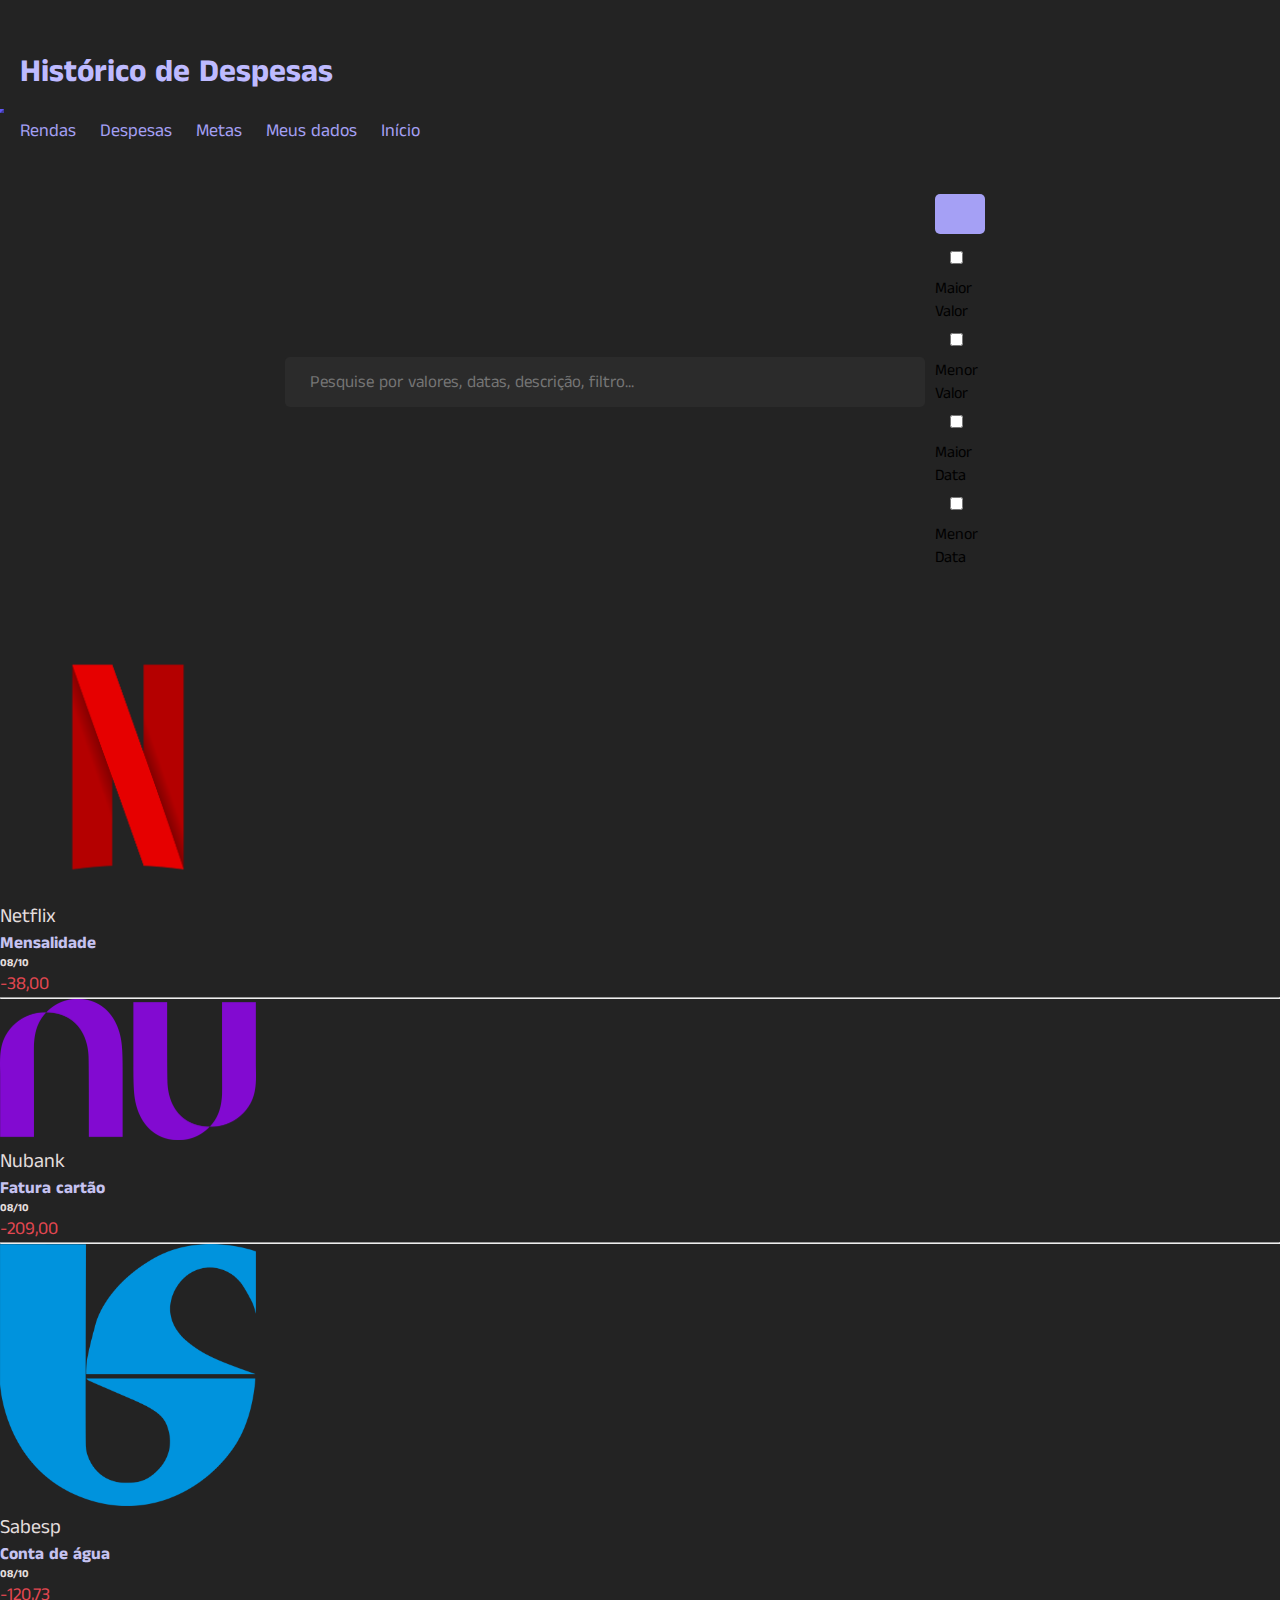
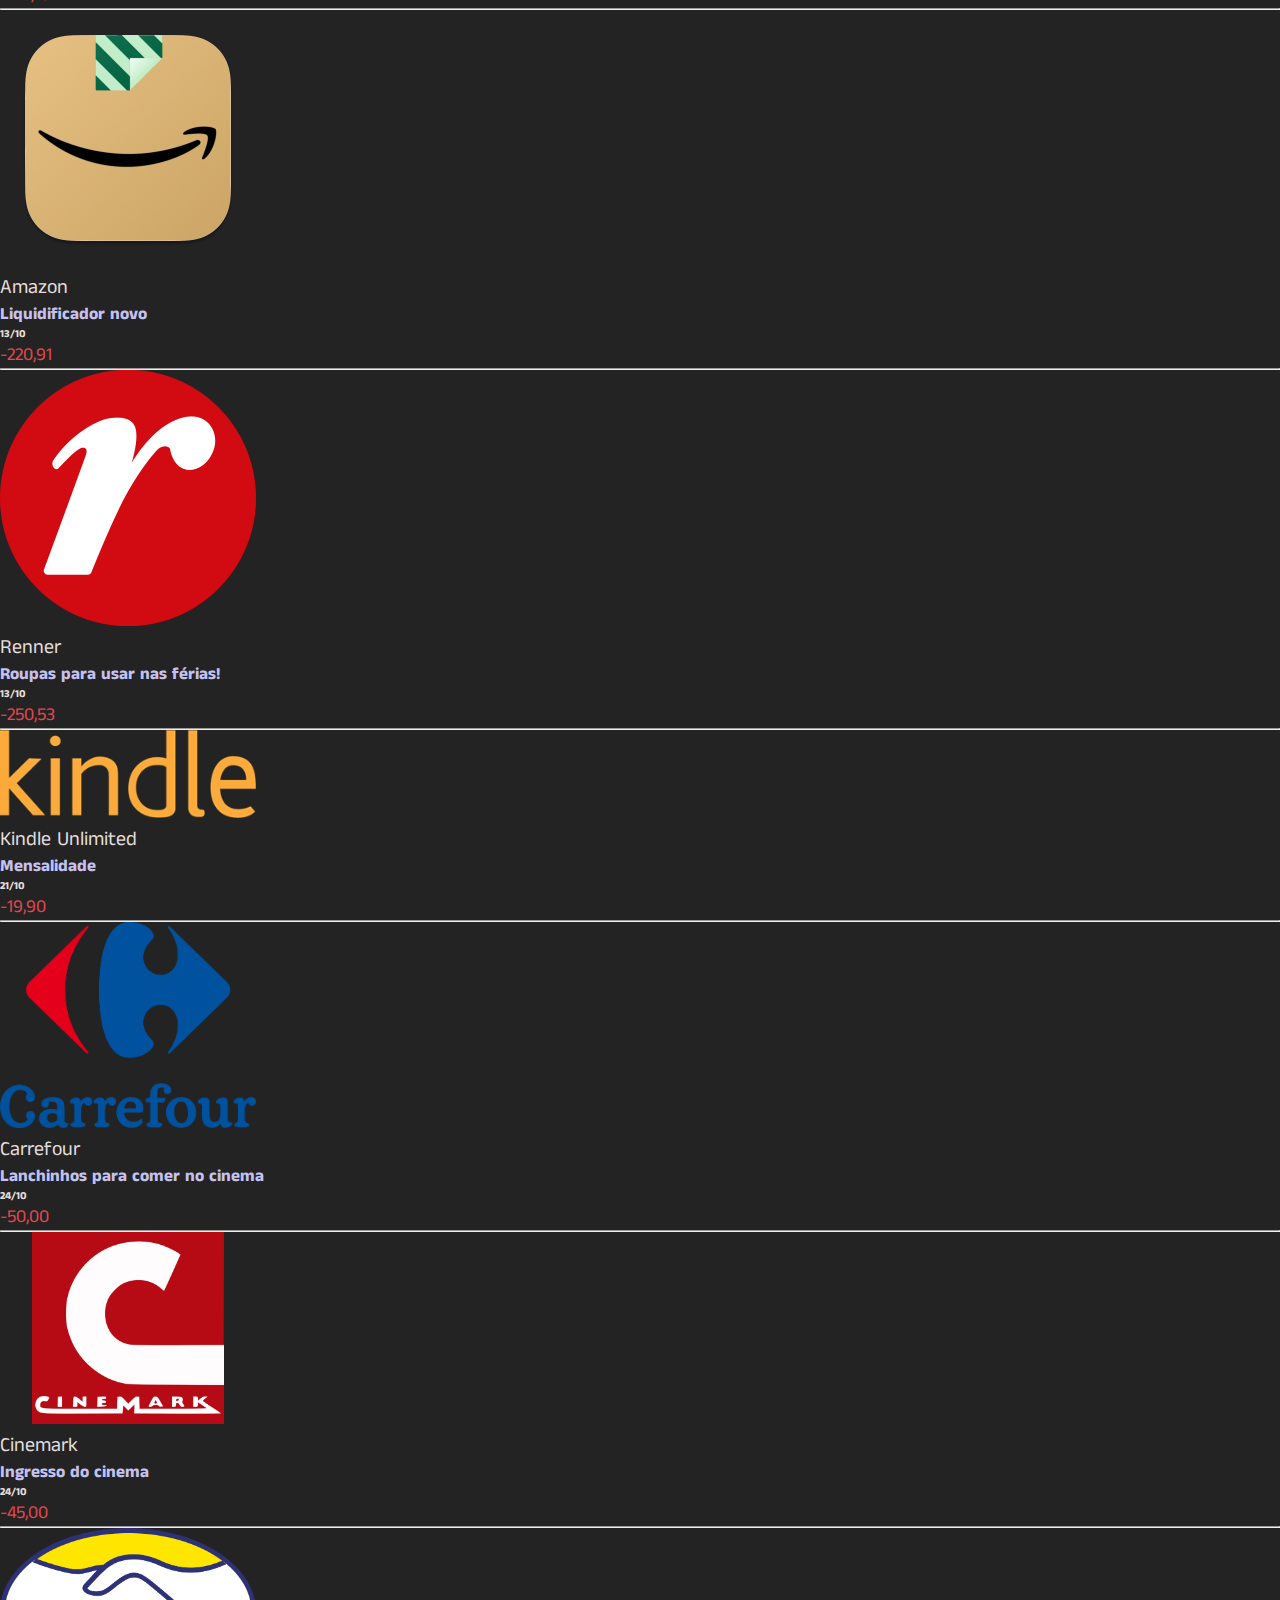
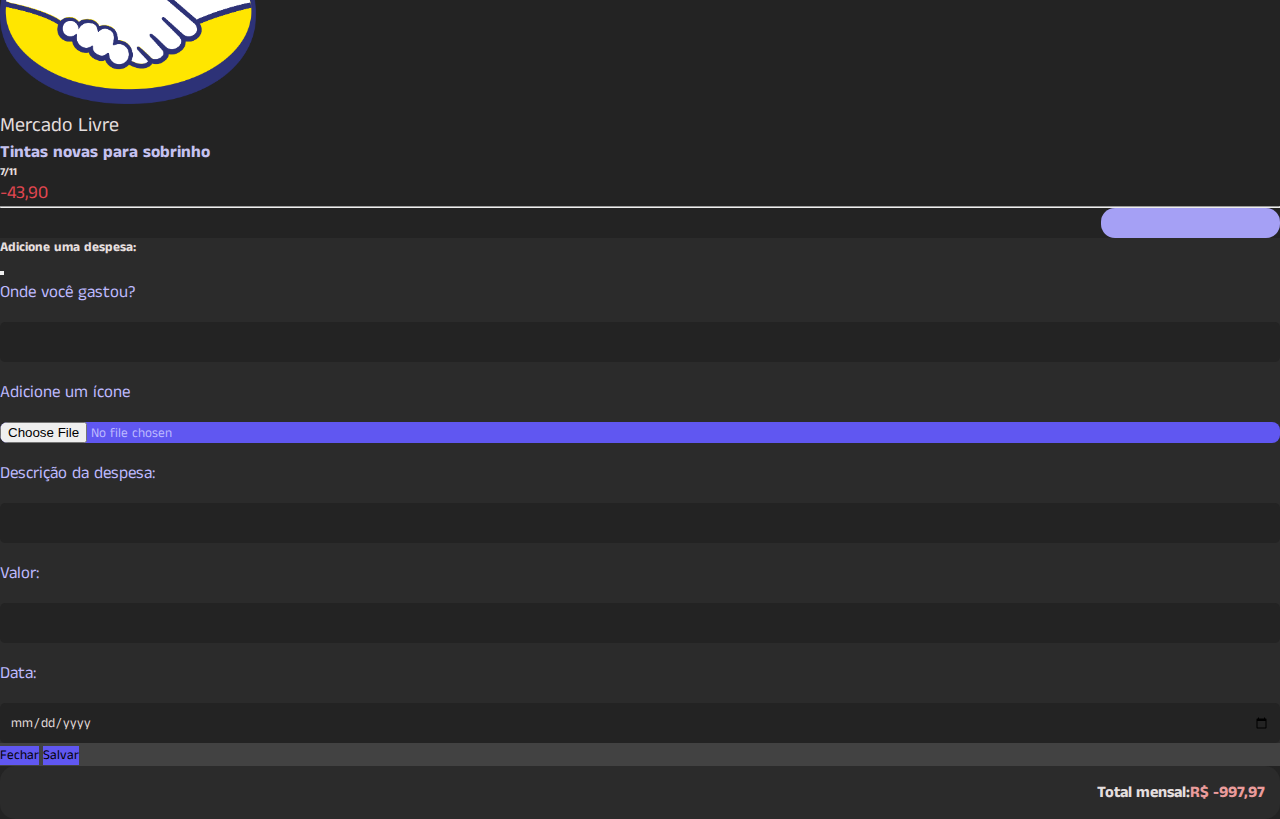
==== tela_Despesas.html @ 26ee9e15 "[ADD] Tela histórico de Despesas" ====
<!DOCTYPE html>
<html lang="pt-br">
<head>
    <meta charset="UTF-8">
    <meta name="viewport" content="width=device-width, initial-scale=1.0">    
    <link rel="stylesheet" href="./css/tela_Despesas.css"> 
    <link rel="stylesheet" href="./css/index.css"/>   
    <link href="https://cdn.jsdelivr.net/npm/bootstrap@5.3.0/dist/css/bootstrap.min.css" rel="stylesheet" integrity="sha384-9ndCyUaIbzAi2FUVXJi0CjmCapSmO7SnpJef0486qhLnuZ2cdeRhO02iuK6FUUVM" crossorigin="anonymous">
    <link rel="preconnect" href="https://fonts.googleapis.com">
    <link rel="preconnect" href="https://fonts.gstatic.com" crossorigin>
    <link href="https://fonts.googleapis.com/css2?family=Anek+Tamil:wght@100;200;300;400&family=Lato:wght@400;700&family=Poppins:wght@100;200;300;400;500;600&family=Roboto:wght@100;300&display=swap" rel="stylesheet">
    <link rel="stylesheet" href="https://cdnjs.cloudflare.com/ajax/libs/font-awesome/6.4.2/css/all.min.css" integrity="sha512-z3gLpd7yknf1YoNbCzqRKc4qyor8gaKU1qmn+CShxbuBusANI9QpRohGBreCFkKxLhei6S9CQXFEbbKuqLg0DA==" crossorigin="anonymous" referrerpolicy="no-referrer" />
    <link rel="stylesheet" href="https://cdn.jsdelivr.net/npm/bootstrap-icons@1.11.1/font/bootstrap-icons.css">


    <title>Histórico de despesas</title>
</head>
<body>
    
    <header>

        <nav class="navbar navbar-expand-md menu">
            <div class="container nav">
                <h1>Histórico de Despesas</h1>
                <button class="navbar-toggler" type="button" data-bs-toggle="collapse" data-bs-target="#menuNavbar">
                    <span class="navbar-toggler-icon"></span>
                </button>
                <div class="collapse navbar-collapse justify-content-center" id="menuNavbar" toggle="collapse" data-target=".navbar-collapse">
                    <div class="navbar-nav ms-auto itens mr3">
                        <a class="linksNav nav-link active" aria-current="page" href="#sobre">Rendas</a>
                        <a class="linksNav nav-link active" aria-current="page" href="#sobre">Despesas</a>
                        <a class="linksNav nav-link active" aria-current="page" href="#sobre">Metas</a>
                        <a class="linksNav nav-link active" aria-current="page" href="#sobre">Meus dados</a>
                        <a class="linksNav nav-link" aria-current="page" href="#contato">Início</a>
                </div>
            </div>
        </nav>

    </header>

    <section>
        <form class="formDespesas" action="#">
            <input class="form-despesas" type="search" name="pesquisarDespesas" id="#filtropesquisa" placeholder="Pesquise por valores, datas, descrição, filtro...">

            <div class="modalDespesa dropdown">
                <button class="botaoFiltro btn-primary dropdown-toggle" type="button" data-bs-toggle="dropdown">
                    <span class="caret"></span><i class="fa-solid fa-filter" style="color: #232323;"></i>
                </button>
                <ul class="dropdown-menu">
                  <input type="checkbox" id="filtroUm" name="(grupo pertencente) filtro" value="(valor da checkbox) maiorValor"> <label for="filtroUm"> Maior Valor</label><br>
                  <input type="checkbox" id="filtroDois" name="filtro" value="menorValor"> <label for="filtroDois"> Menor Valor</label><br>
                  <input type="checkbox" id="filtroTres" name="filtro" value="menorData"> <label for="filtroTres"> Maior Data</label><br>
                  <input type="checkbox" id="filtroQuatro" name="filtro" value="maiorData"> <label for="filtroQuatro"> Menor Data</label><br>
                </ul>
            </div>
        </form>
    </section>
    
    <main id="despesas">
        <div class="container">
            <div class="row justify-content-center align-items-center mb-5">
                <div class="col-4 colunas">
                    <img class="imagemExemplo" src="./img/Netflix-Logo.png" alt="">
                </div>
                <div class="col-5">    
                    <p class="netflix nomeDespesa">Netflix</p>
                    <h6 class="netflix descricao">Mensalidade</h6>
                    <h6>08/10</h6>
                </div>
                <div class="col-1 colunas">
                    <p class="netflix precoDespesa">-38,00</p>
                </div>
                <hr class="linha">
            </div>

            <div class="row justify-content-center align-items-center mb-5">
                <div class="col-4 colunas">
                    <img class="imagemExemplo" src="./img/nubank-logo.png" alt="">
                </div>
                <div class="col-5">    
                    <p class="netflix nomeDespesa">Nubank</p>
                    <h6 class="netflix descricao">Fatura cartão</h6>
                    <h6>08/10</h6>
                </div>
                <div class="col-1 colunas">
                    <p class="netflix precoDespesa">-209,00</p>
                </div>
                <hr class="linha">
            </div>

            <div class="row justify-content-center align-items-center mb-5">
                <div class="col-4 colunas">
                    <img class="imagemExemplo" src="./img/sabesp-logo.png" alt="">
                </div>
                <div class="col-5">    
                    <p class="netflix nomeDespesa">Sabesp</p>
                    <h6 class="netflix descricao">Conta de água</h6>
                    <h6>08/10</h6>
                </div>
                <div class="col-1 colunas">
                    <p class="netflix precoDespesa">-120,73</p>
                </div>
                <hr class="linha">
            </div>

            <div class="row justify-content-center align-items-center mb-5">
                <div class="col-4 colunas">
                    <img class="imagemExemplo" src="./img/amazon-icon.png" alt="">
                </div>
                <div class="col-5">    
                    <p class="netflix nomeDespesa">Amazon</p>
                    <h6 class="netflix descricao">Liquidificador novo</h6>
                    <h6>13/10</h6>
                </div>
                <div class="col-1 colunas">
                    <p class="netflix precoDespesa">-220,91</p>
                </div>
                <hr class="linha">
            </div>
            
            <div class="row justify-content-center align-items-center mb-5">
                <div class="col-4 colunas">
                    <img class="imagemExemplo" src="./img/renner-logo.png" alt="">
                </div>
                <div class="col-5">    
                    <p class="netflix nomeDespesa">Renner</p>
                    <h6 class="netflix descricao">Roupas para usar nas férias!</h6>
                    <h6>13/10</h6>
                </div>
                <div class="col-1 colunas">
                    <p class="netflix precoDespesa">-250,53</p>
                </div>
                <hr class="linha">
            </div>

           <div class="row justify-content-center align-items-center mb-5">
                <div class="col-4 colunas">
                    <img class="imagemExemplo" src="./img/amazon-kindle-.png" alt="">
                </div>
                <div class="col-5">    
                    <p class="netflix nomeDespesa">Kindle Unlimited</p>
                    <h6 class="netflix descricao">Mensalidade</h6>
                    <h6>21/10</h6>
                </div>
                <div class="col-1 colunas">
                    <p class="netflix precoDespesa">-19,90</p>
                </div>
                <hr class="linha">
            </div>

            <div class="row justify-content-center align-items-center mb-5">
                <div class="col-4 colunas">
                    <img class="imagemExemplo" src="./img/carrefour-logo.png" alt="">
                </div>
                <div class="col-5">    
                    <p class="netflix nomeDespesa">Carrefour</p>
                    <h6 class="netflix descricao">Lanchinhos para comer no cinema</h6>
                    <h6>24/10</h6>
                </div>
                <div class="col-1 colunas">
                    <p class="netflix precoDespesa">-50,00</p>
                </div>
                <hr class="linha">
            </div>

            <div class="row justify-content-center align-items-center mb-5">
                <div class="col-4 colunas">
                    <img class="imagemExemplo" src="./img/cinemark-1-logo.png" alt="">
                </div>
                <div class="col-5">    
                    <p class="netflix nomeDespesa">Cinemark</p>
                    <h6 class="netflix descricao">Ingresso do cinema</h6>
                    <h6>24/10</h6>
                </div>
                <div class="col-1 colunas">
                    <p class="netflix precoDespesa">-45,00</p>
                </div>
                <hr class="linha">
            </div>

 

            <div class="row justify-content-center align-items-center mb-5">
                <div class="col-4 colunas">
                    <img class="imagemExemplo" src="./img/mercado-livre-logo.png" alt="">
                </div>
                <div class="col-5">    
                    <p class="netflix nomeDespesa">Mercado Livre</p>
                    <h6 class="netflix descricao">Tintas novas para sobrinho</h6>
                    <h6>7/11</h6>
                </div>
                <div class="col-1 colunas">
                    <p class="netflix precoDespesa">-43,90</p>
                </div>
                <hr class="linha">
            </div>
 
            <div class="adicionarBotao">
                <button type="button" class="btn btn-primary" data-bs-toggle="modal" data-bs-target="#adicionarDespesa" ><i class="fa-solid fa-plus" style="color: #232323;"></i></button>
            </div>
            
            <div class="modal fade" id="adicionarDespesa" tabindex="-1" aria-labelledby="exampleModalLabel" aria-hidden="true">
                <div class="modal-dialog modal-dialog modal-dialog-centered">
                <div class="modal-content">
                    <div class="modal-header">
                        <h5 class="modal-title" id="ModalLabel">Adicione uma despesa:</h5>
                        <button type="button" class="btn-close" data-bs-dismiss="modal" aria-label="Close"></button>
                    </div>
                    <div class="modal-body">
                        <form class="formDespesa" action="#">
                            <label for="despesaNome">Onde você gastou?</label>
                            <input class="inputGroup" type="text" id="despesaNome" name="name" required>

                            <label for="#">Adicione um ícone</label>
                            <input class="icon" type="file" id="iconeDespesa" name="image" required>

                            <label for="despesaDescricao">Descrição da despesa:</label>
                            <input class="inputGroup" type="text" id="despesaDescricao" name="descricao" required>

                            <label for="despesaValor">Valor:</label>
                            <input class="inputGroup" type="number" id="despesaValor" name="valor" required>

                            <label for="despesaData">Data:</label>
                            <input class="inputGroup" type="date" id="despesaData" name="data" required>
                        </form>
                    </div>
                    <div class="modal-footer">
                        <button type="button" class="botaoDespesa btn btn-secondary" data-bs-dismiss="modal">Fechar</button>
                        <button type="button" class="botaoDespesa btn btn-primary">Salvar</button>
                    </div>
                </div>
                </div>
            </div>
            
            <section class="row m-5 total_mensal">
                <div class="col">
                    <h4>Total mensal:</h4>
                </div>
                <div class="col">
                    <h4 class="total">R$ -997,97</h4>
                </div>
            </section>
          </div>
            
    </main>
    

    <script src="https://cdn.jsdelivr.net/npm/bootstrap@5.3.0/dist/js/bootstrap.bundle.min.js" integrity="sha384-geWF76RCwLtnZ8qwWowPQNguL3RmwHVBC9FhGdlKrxdiJJigb/j/68SIy3Te4Bkz" crossorigin="anonymous"></script>

    <script>
        var currentDate = new Date().toISOString().split('T')[0];
  
        document.getElementById('despesaData').setAttribute('max', currentDate);
    </script>
    
</body>
</html>
---- css/tela_Despesas.css ----
:root {
    --background: #232323;
    --background-form: #424242;
    --roxo: #6057F1;
    --secundaria: #A5A0F5;
    --hover: #BEBAFF;
    --sub: #9790f8;
    --sla: #e4dede;
    --formDespesa: #2B2B2B;
  }

*{
    margin: 0;
    padding: 0;
    box-sizing: border-box;
    font-family: 'Anek Tamil', sans-serif;
}

body{
    background-color: var(--background) !important;
}

.navbar {
    color: var(--secundaria);
    margin-top: 50px;
    margin-bottom: 50px;
}

.navbar a{
    text-decoration: none;
    color: var(--secundaria);
}

.navbar h1{
    color: var(--hover);
    margin-left: 20px;
}

.linksNav {
    margin-left: 20px;
}

.formDespesas {
    display: flex;
    flex-wrap: nowrap;
    flex-direction: row;
    justify-content: center;
    align-items: center;
    gap: 10px;
}

.form-despesas {
    width: 50%;
    max-width: 50%;
    min-width: 10%;
    height: 43px;
    padding: 25px;
    background-color: #2B2B2B;
    border: none;
    border-radius: 5px;
    outline: none;
    font-size: 17px;
}

.botaoFiltro {
    background-color: var(--secundaria);
    color: var(--background);
    border: none;
    border-radius: 5px;
    width: 50px;
    height: 40px;
}

.botaoFiltro:hover {
    background-color: var(--hover);
}

.modalDespesa {
    background-color: var(--background-);
}

.dropdown-menu {
    width: 60px;
}

#filtroUm, #filtroDois, #filtroTres, #filtroQuatro {
    margin-left: 15px;
    margin-top: 10px;
    margin-bottom: 13px;
}

#despesas {
    margin-top: 70px;
}

.container {
    color: var(--sla);
}
 
.linha {
    color: #575757;
}

.col-4 {
    border-bottom: 20px;
}


.imagemExemplo {
    width: 20%;
    max-width: 20%;  /*maximo de largura que ela chega quando a tela aumenta*/
    min-width: 20%;
}

.imagemExemplo{
    max-width: 1%;
}

.nomeDespesa {
    font-size: 20px;
}

.descricao {
    color: #c5c2f0;
    font-size: 17px;
}

.precoDespesa { 
    color: #e24751;
    font-size: 18px;
}

.col colunas {
    text-align: center;
}

.col-md a{ 
    text-decoration: none !important;
    color: var(--secundaria);
    font-size: 17px;
}

#despesasDescricao img {
    width: 10%;
}

.col-sm-4 img {
    max-width: 20%;
}

.modal-content {
    background-color: var(--background-form);
}

.modal-body, .modal-header{
    background-color: var(--formDespesa);
}

.formDespesa {
    display: flex;
    flex-direction: column;
    gap: 18px;
    color: var(--hover);
    font-size: 17px;
}

.inputGroup {
    border: none;
    background-color: var(--background);
    border-radius: 5px;
    height: 40px;
    padding: 10px;
    color: var(--sla);
    outline: none;
}

.icon {
    border: none;
    background-color: var(--roxo);
    border-radius: 8px;
}

.footerModal {
    background-color: #e24751;
}

.modal-footer button {
    background-color: var(--roxo);
    border: none;
}

.modal-footer button:hover {
    background-color: var(--sub);
    border: none;
}

.adicionarBotao {
    display: flex;
    justify-content: end;
    align-items: center;
}

.adicionarBotao button {
    background-color: var(--secundaria);
    border-radius: 14px;
    border: none;
    width: 14%;
    height: 30px;
    text-align: center;    
    text-decoration: none;    
    color: var(--background);
}

.total_mensal {
    background-color: #2B2B2B;
    border-radius: 15px;
    text-align: center;
    /* width: 50%; */
    padding: 15px;
    display: flex;
    justify-content: end;
    align-items: center;
}

.total_mensal h4 {
    margin: 0px;
}

.total {
    color: #EA9C9C;
}

/* @media (max-width: 425px), (min-width: 375px) {

    .netflix {
        font-size: 17px;
    }

    .imagemExemplo {
        width: 40%;
    }

    .imagemExemplo {
        width: 200px;
    }

    .container nav h1 {
        font-size: 13px;
    }

} */
---- css/index.css ----
.logo{
    font-size: 1.5rem !important;
    text-transform: uppercase;
    font-weight: 600;
    letter-spacing: 1px;
}

.logo:hover{
    color: var(--hover) !important;
}

.menu{
    background-color: #232323;
    color: white;
}

.menu a{
    color: var(--secundaria);
}

.navbar-toggler{
    background-color: var(--roxo) !important;
    border-color: var(--roxo) !important;
}

.itens a{
    color: var(--secundaria) !important;
    font-size: 18px ;
}

.itens a:hover{
    color: var(--hover) !important;
}

.btn-entrar{
    margin-left: 20px;
    color: white !important;
    margin-right: 4px;
}

.btn-entrar:hover{
    border-color: white !important;
}

.btn-cadastrar{
    color: white !important;
    background-color: var(--roxo) !important;
}

.container-title{
    display: flex;
    width: 50%;
    height: auto;
    align-items: center;
    justify-content: center;
    flex-direction: column;
    margin-right: 20px;
    
}

.container-img{
    display: flex;
    width: 50%;
    align-items: center;
    justify-content: center;
}

.container-4{
    display: flex;
    align-items: center;
    justify-content: center;
    gap: 40px;
    width: 100%;
}

.container-img img{
    width: 100%;
    height: 100%;

}

.titulo{
    color: var(--hover);
    text-align: center;
    font-size: 50px;

}

.sub-titulo{
    color: var(--sla);
    text-align: center;
    font-size:30px;
}

footer{
    position: fixed;
    left: 0;
    bottom: 0;
    width: 100%;
    color: white;
    text-align: center;
}

@media (max-width: 770px)
{
    .titulo{
        font-size: 30px;
    
    }

    .sub-titulo{
        font-size:15px;
    }

    .container-4{
        flex-wrap: wrap !important;
        flex-direction: column !important;
    }
    
}
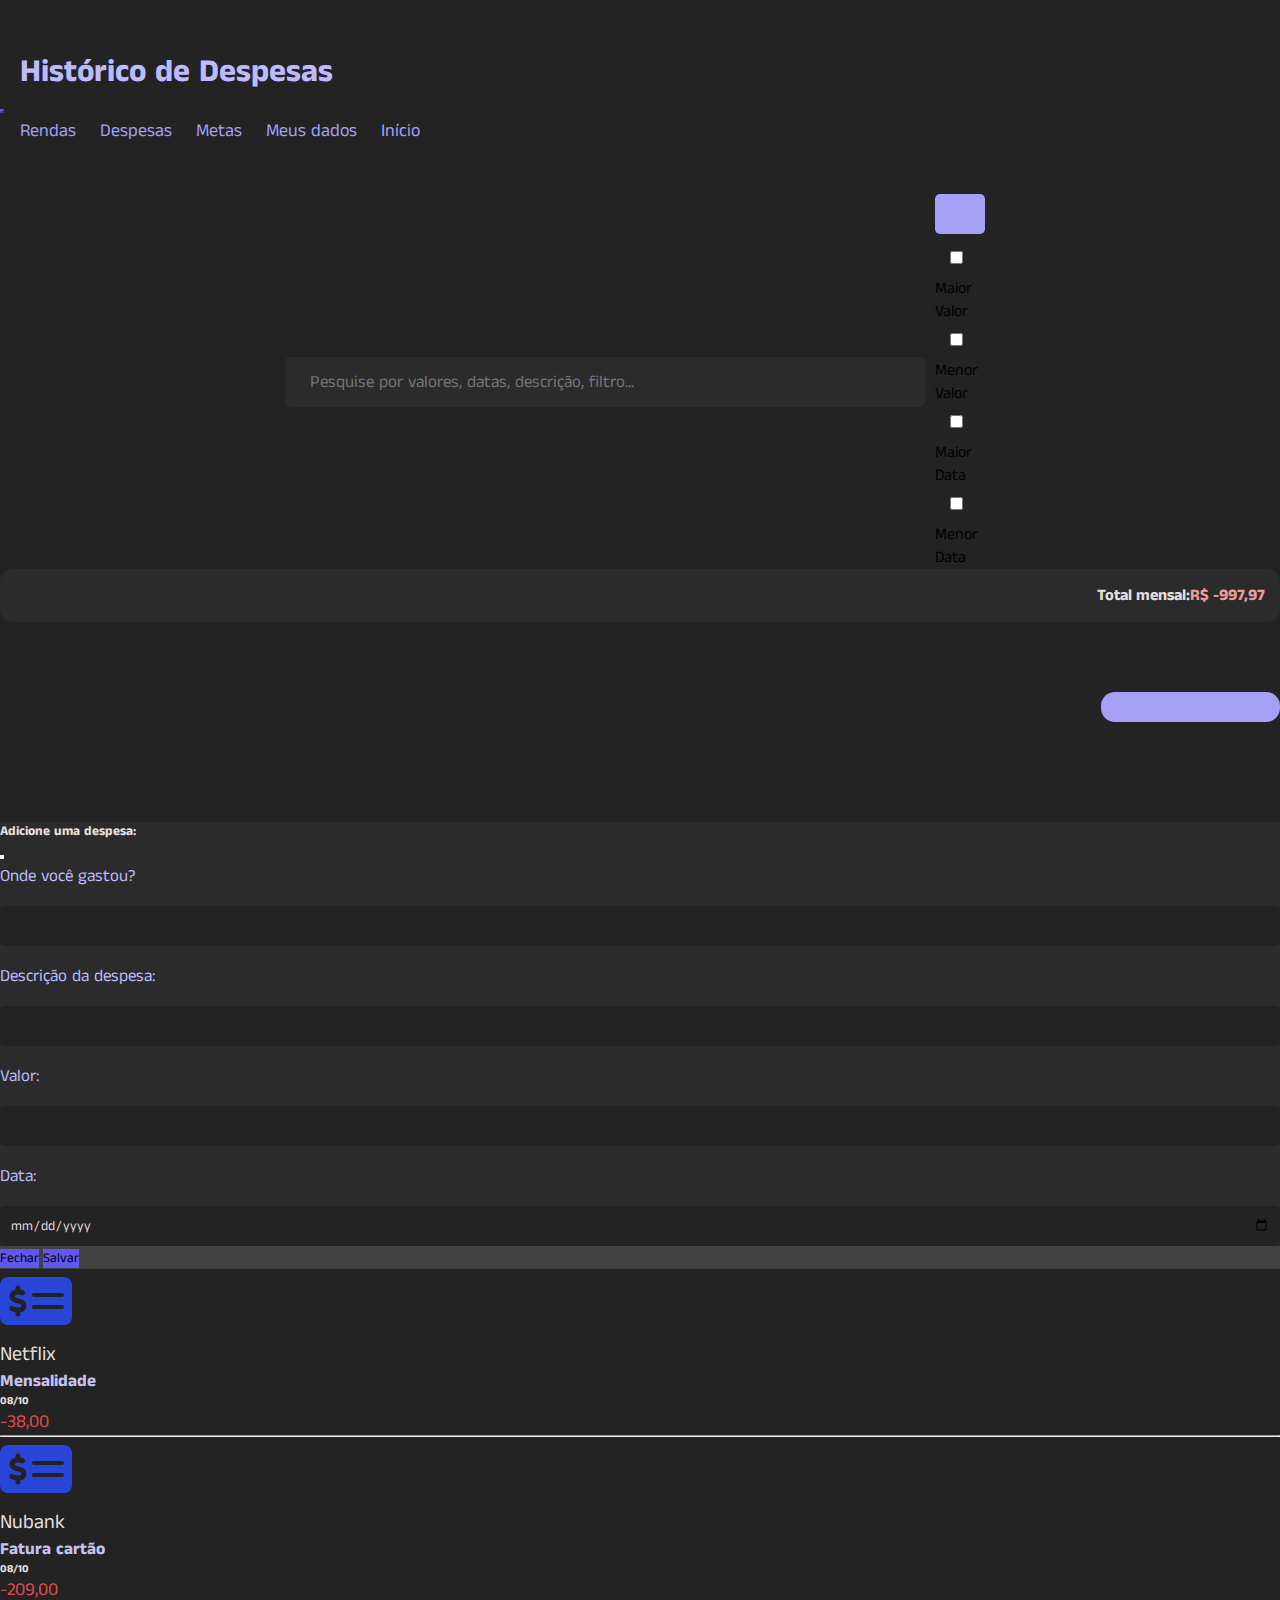
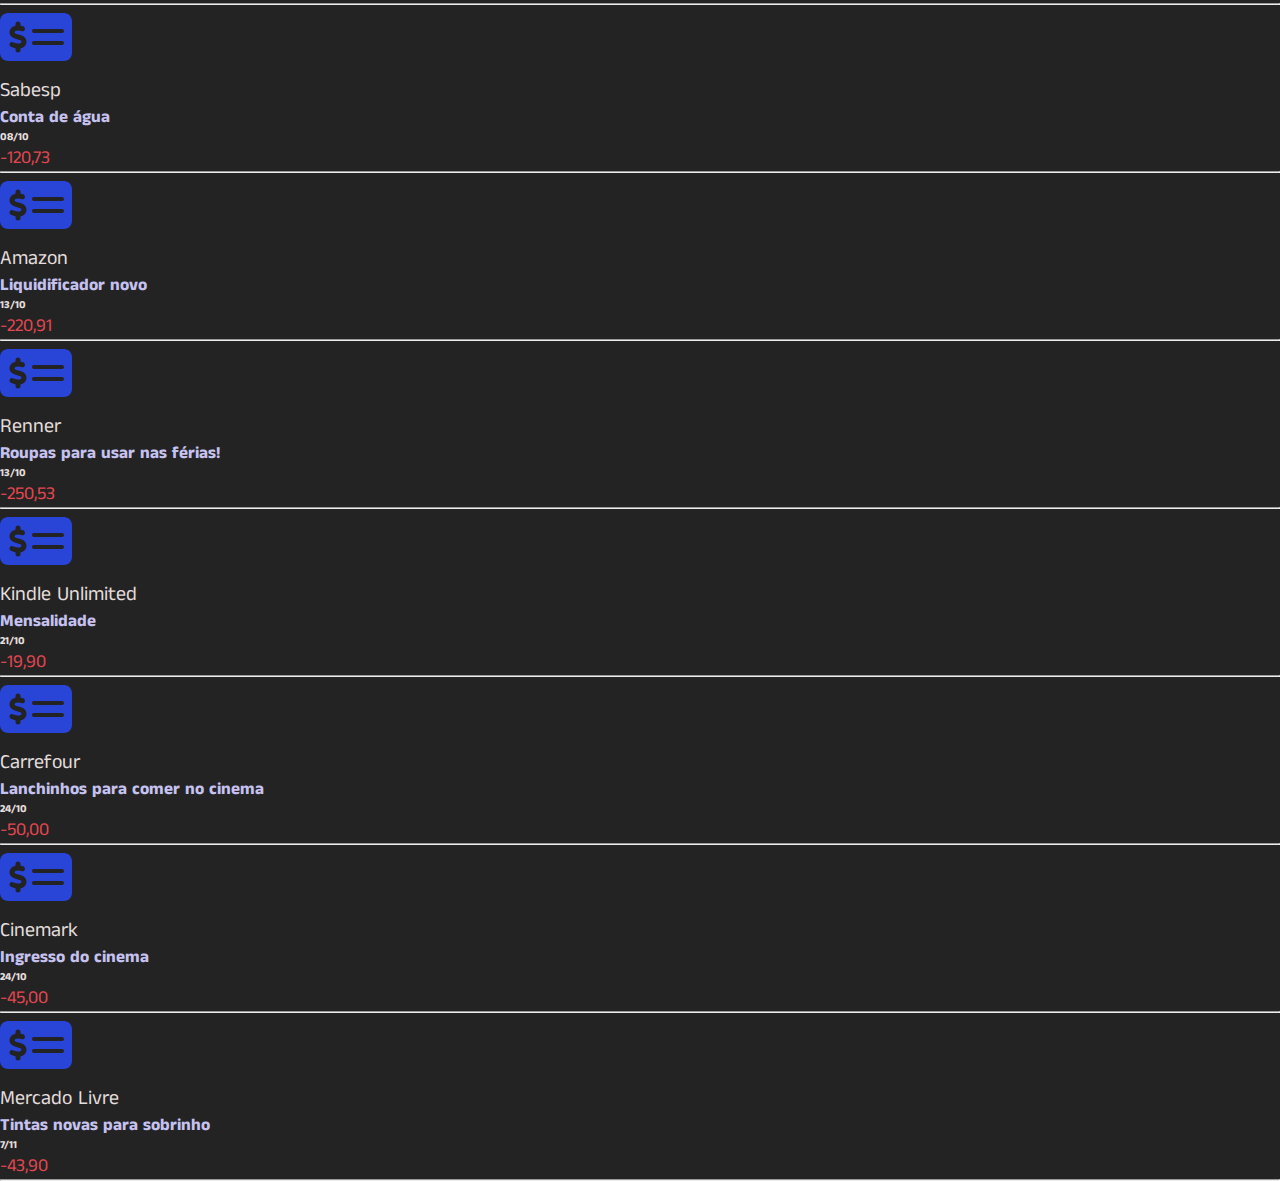
==== commit f7fa3334: "[FIX] Tela Despesas" ====
--- a/tela_Despesas.html
+++ b/tela_Despesas.html
@@ -55,12 +55,64 @@
             </div>
         </form>
     </section>
-    
+
+    <div class="container">
+
+        <section class="row m-5 total_mensal">
+            <div class="col">
+                <h4>Total mensal:</h4>
+            </div>
+            <div class="col">
+                <h4 class="total">R$ -997,97</h4>
+            </div>
+        </section>
+
+    </div>
+
+
     <main id="despesas">
         <div class="container">
-            <div class="row justify-content-center align-items-center mb-5">
-                <div class="col-4 colunas">
-                    <img class="imagemExemplo" src="./img/Netflix-Logo.png" alt="">
+            <div class="adicionarBotao">
+                <button type="button" class="btn btn-primary" data-bs-toggle="modal" data-bs-target="#adicionarDespesa" ><i class="fa-solid fa-plus" style="color: #232323;"></i></button>
+            </div>
+            
+            <div class="modal fade" id="adicionarDespesa" tabindex="-1" aria-labelledby="exampleModalLabel" aria-hidden="true">
+                <div class="modal-dialog modal-dialog modal-dialog-centered">
+                    <div class="modal-content">
+                        <div class="modal-header">
+                            <h5 class="modal-title" id="ModalLabel">Adicione uma despesa:</h5>
+                            <button type="button" class="btn-close" data-bs-dismiss="modal" aria-label="Close"></button>
+                        </div>
+                        <div class="modal-body">
+                            <form class="formDespesa" action="#">
+                                <label for="despesaNome">Onde você gastou?</label>
+                                <input class="inputGroup" type="text" id="despesaNome" name="name" required>
+
+                                <label for="despesaDescricao">Descrição da despesa:</label>
+                                <input class="inputGroup" type="text" id="despesaDescricao" name="descricao" required>
+
+                                <label for="despesaValor">Valor:</label>
+                                <input class="inputGroup" type="number" id="despesaValor" name="valor" required>
+
+                                <label for="despesaData">Data:</label>
+                                <input class="inputGroup" type="date" id="despesaData" name="data" required>
+                            </form>
+                        </div>
+                        <div class="modal-footer">
+                            <button type="button" class="botaoDespesa btn btn-secondary" data-bs-dismiss="modal">Fechar</button>
+                            <button type="button" class="botaoDespesa btn btn-primary">Salvar</button>
+                        </div>
+                    </div>
+                </div>
+            </div>
+        </div>
+        
+        
+
+        <div class="container">
+            <div class="row justify-content-center align-items-center mb-5">
+                <div class="col-4 colunas">
+                    <svg xmlns="http://www.w3.org/2000/svg" height="4em" viewBox="0 0 576 512"><!--! Font Awesome Free 6.4.2 by @fontawesome - https://fontawesome.com License - https://fontawesome.com/license (Commercial License) Copyright 2023 Fonticons, Inc. --><style>svg{fill:#d31d1d}</style><path d="M64 64C28.7 64 0 92.7 0 128V384c0 35.3 28.7 64 64 64H512c35.3 0 64-28.7 64-64V128c0-35.3-28.7-64-64-64H64zM272 192H496c8.8 0 16 7.2 16 16s-7.2 16-16 16H272c-8.8 0-16-7.2-16-16s7.2-16 16-16zM256 304c0-8.8 7.2-16 16-16H496c8.8 0 16 7.2 16 16s-7.2 16-16 16H272c-8.8 0-16-7.2-16-16zM164 152v13.9c7.5 1.2 14.6 2.9 21.1 4.7c10.7 2.8 17 13.8 14.2 24.5s-13.8 17-24.5 14.2c-11-2.9-21.6-5-31.2-5.2c-7.9-.1-16 1.8-21.5 5c-4.8 2.8-6.2 5.6-6.2 9.3c0 1.8 .1 3.5 5.3 6.7c6.3 3.8 15.5 6.7 28.3 10.5l.7 .2c11.2 3.4 25.6 7.7 37.1 15c12.9 8.1 24.3 21.3 24.6 41.6c.3 20.9-10.5 36.1-24.8 45c-7.2 4.5-15.2 7.3-23.2 9V360c0 11-9 20-20 20s-20-9-20-20V345.4c-10.3-2.2-20-5.5-28.2-8.4l0 0 0 0c-2.1-.7-4.1-1.4-6.1-2.1c-10.5-3.5-16.1-14.8-12.6-25.3s14.8-16.1 25.3-12.6c2.5 .8 4.9 1.7 7.2 2.4c13.6 4.6 24 8.1 35.1 8.5c8.6 .3 16.5-1.6 21.4-4.7c4.1-2.5 6-5.5 5.9-10.5c0-2.9-.8-5-5.9-8.2c-6.3-4-15.4-6.9-28-10.7l-1.7-.5c-10.9-3.3-24.6-7.4-35.6-14c-12.7-7.7-24.6-20.5-24.7-40.7c-.1-21.1 11.8-35.7 25.8-43.9c6.9-4.1 14.5-6.8 22.2-8.5V152c0-11 9-20 20-20s20 9 20 20z"/></svg>                
                 </div>
                 <div class="col-5">    
                     <p class="netflix nomeDespesa">Netflix</p>
@@ -75,7 +127,7 @@
 
             <div class="row justify-content-center align-items-center mb-5">
                 <div class="col-4 colunas">
-                    <img class="imagemExemplo" src="./img/nubank-logo.png" alt="">
+                    <svg xmlns="http://www.w3.org/2000/svg" height="4em" viewBox="0 0 576 512"><!--! Font Awesome Free 6.4.2 by @fontawesome - https://fontawesome.com License - https://fontawesome.com/license (Commercial License) Copyright 2023 Fonticons, Inc. --><style>svg{fill:#d31d1d}</style><path d="M64 64C28.7 64 0 92.7 0 128V384c0 35.3 28.7 64 64 64H512c35.3 0 64-28.7 64-64V128c0-35.3-28.7-64-64-64H64zM272 192H496c8.8 0 16 7.2 16 16s-7.2 16-16 16H272c-8.8 0-16-7.2-16-16s7.2-16 16-16zM256 304c0-8.8 7.2-16 16-16H496c8.8 0 16 7.2 16 16s-7.2 16-16 16H272c-8.8 0-16-7.2-16-16zM164 152v13.9c7.5 1.2 14.6 2.9 21.1 4.7c10.7 2.8 17 13.8 14.2 24.5s-13.8 17-24.5 14.2c-11-2.9-21.6-5-31.2-5.2c-7.9-.1-16 1.8-21.5 5c-4.8 2.8-6.2 5.6-6.2 9.3c0 1.8 .1 3.5 5.3 6.7c6.3 3.8 15.5 6.7 28.3 10.5l.7 .2c11.2 3.4 25.6 7.7 37.1 15c12.9 8.1 24.3 21.3 24.6 41.6c.3 20.9-10.5 36.1-24.8 45c-7.2 4.5-15.2 7.3-23.2 9V360c0 11-9 20-20 20s-20-9-20-20V345.4c-10.3-2.2-20-5.5-28.2-8.4l0 0 0 0c-2.1-.7-4.1-1.4-6.1-2.1c-10.5-3.5-16.1-14.8-12.6-25.3s14.8-16.1 25.3-12.6c2.5 .8 4.9 1.7 7.2 2.4c13.6 4.6 24 8.1 35.1 8.5c8.6 .3 16.5-1.6 21.4-4.7c4.1-2.5 6-5.5 5.9-10.5c0-2.9-.8-5-5.9-8.2c-6.3-4-15.4-6.9-28-10.7l-1.7-.5c-10.9-3.3-24.6-7.4-35.6-14c-12.7-7.7-24.6-20.5-24.7-40.7c-.1-21.1 11.8-35.7 25.8-43.9c6.9-4.1 14.5-6.8 22.2-8.5V152c0-11 9-20 20-20s20 9 20 20z"/></svg>          
                 </div>
                 <div class="col-5">    
                     <p class="netflix nomeDespesa">Nubank</p>
@@ -90,7 +142,7 @@
 
             <div class="row justify-content-center align-items-center mb-5">
                 <div class="col-4 colunas">
-                    <img class="imagemExemplo" src="./img/sabesp-logo.png" alt="">
+                    <svg xmlns="http://www.w3.org/2000/svg" height="4em" viewBox="0 0 576 512"><!--! Font Awesome Free 6.4.2 by @fontawesome - https://fontawesome.com License - https://fontawesome.com/license (Commercial License) Copyright 2023 Fonticons, Inc. --><style>svg{fill:#1d96d3}</style><path d="M64 64C28.7 64 0 92.7 0 128V384c0 35.3 28.7 64 64 64H512c35.3 0 64-28.7 64-64V128c0-35.3-28.7-64-64-64H64zM272 192H496c8.8 0 16 7.2 16 16s-7.2 16-16 16H272c-8.8 0-16-7.2-16-16s7.2-16 16-16zM256 304c0-8.8 7.2-16 16-16H496c8.8 0 16 7.2 16 16s-7.2 16-16 16H272c-8.8 0-16-7.2-16-16zM164 152v13.9c7.5 1.2 14.6 2.9 21.1 4.7c10.7 2.8 17 13.8 14.2 24.5s-13.8 17-24.5 14.2c-11-2.9-21.6-5-31.2-5.2c-7.9-.1-16 1.8-21.5 5c-4.8 2.8-6.2 5.6-6.2 9.3c0 1.8 .1 3.5 5.3 6.7c6.3 3.8 15.5 6.7 28.3 10.5l.7 .2c11.2 3.4 25.6 7.7 37.1 15c12.9 8.1 24.3 21.3 24.6 41.6c.3 20.9-10.5 36.1-24.8 45c-7.2 4.5-15.2 7.3-23.2 9V360c0 11-9 20-20 20s-20-9-20-20V345.4c-10.3-2.2-20-5.5-28.2-8.4l0 0 0 0c-2.1-.7-4.1-1.4-6.1-2.1c-10.5-3.5-16.1-14.8-12.6-25.3s14.8-16.1 25.3-12.6c2.5 .8 4.9 1.7 7.2 2.4c13.6 4.6 24 8.1 35.1 8.5c8.6 .3 16.5-1.6 21.4-4.7c4.1-2.5 6-5.5 5.9-10.5c0-2.9-.8-5-5.9-8.2c-6.3-4-15.4-6.9-28-10.7l-1.7-.5c-10.9-3.3-24.6-7.4-35.6-14c-12.7-7.7-24.6-20.5-24.7-40.7c-.1-21.1 11.8-35.7 25.8-43.9c6.9-4.1 14.5-6.8 22.2-8.5V152c0-11 9-20 20-20s20 9 20 20z"/></svg>
                 </div>
                 <div class="col-5">    
                     <p class="netflix nomeDespesa">Sabesp</p>
@@ -105,7 +157,7 @@
 
             <div class="row justify-content-center align-items-center mb-5">
                 <div class="col-4 colunas">
-                    <img class="imagemExemplo" src="./img/amazon-icon.png" alt="">
+                    <svg xmlns="http://www.w3.org/2000/svg" height="4em" viewBox="0 0 576 512"><!--! Font Awesome Free 6.4.2 by @fontawesome - https://fontawesome.com License - https://fontawesome.com/license (Commercial License) Copyright 2023 Fonticons, Inc. --><style>svg{fill:#28d754}</style><path d="M64 64C28.7 64 0 92.7 0 128V384c0 35.3 28.7 64 64 64H512c35.3 0 64-28.7 64-64V128c0-35.3-28.7-64-64-64H64zM272 192H496c8.8 0 16 7.2 16 16s-7.2 16-16 16H272c-8.8 0-16-7.2-16-16s7.2-16 16-16zM256 304c0-8.8 7.2-16 16-16H496c8.8 0 16 7.2 16 16s-7.2 16-16 16H272c-8.8 0-16-7.2-16-16zM164 152v13.9c7.5 1.2 14.6 2.9 21.1 4.7c10.7 2.8 17 13.8 14.2 24.5s-13.8 17-24.5 14.2c-11-2.9-21.6-5-31.2-5.2c-7.9-.1-16 1.8-21.5 5c-4.8 2.8-6.2 5.6-6.2 9.3c0 1.8 .1 3.5 5.3 6.7c6.3 3.8 15.5 6.7 28.3 10.5l.7 .2c11.2 3.4 25.6 7.7 37.1 15c12.9 8.1 24.3 21.3 24.6 41.6c.3 20.9-10.5 36.1-24.8 45c-7.2 4.5-15.2 7.3-23.2 9V360c0 11-9 20-20 20s-20-9-20-20V345.4c-10.3-2.2-20-5.5-28.2-8.4l0 0 0 0c-2.1-.7-4.1-1.4-6.1-2.1c-10.5-3.5-16.1-14.8-12.6-25.3s14.8-16.1 25.3-12.6c2.5 .8 4.9 1.7 7.2 2.4c13.6 4.6 24 8.1 35.1 8.5c8.6 .3 16.5-1.6 21.4-4.7c4.1-2.5 6-5.5 5.9-10.5c0-2.9-.8-5-5.9-8.2c-6.3-4-15.4-6.9-28-10.7l-1.7-.5c-10.9-3.3-24.6-7.4-35.6-14c-12.7-7.7-24.6-20.5-24.7-40.7c-.1-21.1 11.8-35.7 25.8-43.9c6.9-4.1 14.5-6.8 22.2-8.5V152c0-11 9-20 20-20s20 9 20 20z"/></svg>
                 </div>
                 <div class="col-5">    
                     <p class="netflix nomeDespesa">Amazon</p>
@@ -120,7 +172,7 @@
             
             <div class="row justify-content-center align-items-center mb-5">
                 <div class="col-4 colunas">
-                    <img class="imagemExemplo" src="./img/renner-logo.png" alt="">
+                    <svg xmlns="http://www.w3.org/2000/svg" height="4em" viewBox="0 0 576 512"><!--! Font Awesome Free 6.4.2 by @fontawesome - https://fontawesome.com License - https://fontawesome.com/license (Commercial License) Copyright 2023 Fonticons, Inc. --><style>svg{fill:#28d754}</style><path d="M64 64C28.7 64 0 92.7 0 128V384c0 35.3 28.7 64 64 64H512c35.3 0 64-28.7 64-64V128c0-35.3-28.7-64-64-64H64zM272 192H496c8.8 0 16 7.2 16 16s-7.2 16-16 16H272c-8.8 0-16-7.2-16-16s7.2-16 16-16zM256 304c0-8.8 7.2-16 16-16H496c8.8 0 16 7.2 16 16s-7.2 16-16 16H272c-8.8 0-16-7.2-16-16zM164 152v13.9c7.5 1.2 14.6 2.9 21.1 4.7c10.7 2.8 17 13.8 14.2 24.5s-13.8 17-24.5 14.2c-11-2.9-21.6-5-31.2-5.2c-7.9-.1-16 1.8-21.5 5c-4.8 2.8-6.2 5.6-6.2 9.3c0 1.8 .1 3.5 5.3 6.7c6.3 3.8 15.5 6.7 28.3 10.5l.7 .2c11.2 3.4 25.6 7.7 37.1 15c12.9 8.1 24.3 21.3 24.6 41.6c.3 20.9-10.5 36.1-24.8 45c-7.2 4.5-15.2 7.3-23.2 9V360c0 11-9 20-20 20s-20-9-20-20V345.4c-10.3-2.2-20-5.5-28.2-8.4l0 0 0 0c-2.1-.7-4.1-1.4-6.1-2.1c-10.5-3.5-16.1-14.8-12.6-25.3s14.8-16.1 25.3-12.6c2.5 .8 4.9 1.7 7.2 2.4c13.6 4.6 24 8.1 35.1 8.5c8.6 .3 16.5-1.6 21.4-4.7c4.1-2.5 6-5.5 5.9-10.5c0-2.9-.8-5-5.9-8.2c-6.3-4-15.4-6.9-28-10.7l-1.7-.5c-10.9-3.3-24.6-7.4-35.6-14c-12.7-7.7-24.6-20.5-24.7-40.7c-.1-21.1 11.8-35.7 25.8-43.9c6.9-4.1 14.5-6.8 22.2-8.5V152c0-11 9-20 20-20s20 9 20 20z"/></svg>
                 </div>
                 <div class="col-5">    
                     <p class="netflix nomeDespesa">Renner</p>
@@ -135,7 +187,7 @@
 
            <div class="row justify-content-center align-items-center mb-5">
                 <div class="col-4 colunas">
-                    <img class="imagemExemplo" src="./img/amazon-kindle-.png" alt="">
+                    <svg xmlns="http://www.w3.org/2000/svg" height="4em" viewBox="0 0 576 512"><!--! Font Awesome Free 6.4.2 by @fontawesome - https://fontawesome.com License - https://fontawesome.com/license (Commercial License) Copyright 2023 Fonticons, Inc. --><style>svg{fill:#28d754}</style><path d="M64 64C28.7 64 0 92.7 0 128V384c0 35.3 28.7 64 64 64H512c35.3 0 64-28.7 64-64V128c0-35.3-28.7-64-64-64H64zM272 192H496c8.8 0 16 7.2 16 16s-7.2 16-16 16H272c-8.8 0-16-7.2-16-16s7.2-16 16-16zM256 304c0-8.8 7.2-16 16-16H496c8.8 0 16 7.2 16 16s-7.2 16-16 16H272c-8.8 0-16-7.2-16-16zM164 152v13.9c7.5 1.2 14.6 2.9 21.1 4.7c10.7 2.8 17 13.8 14.2 24.5s-13.8 17-24.5 14.2c-11-2.9-21.6-5-31.2-5.2c-7.9-.1-16 1.8-21.5 5c-4.8 2.8-6.2 5.6-6.2 9.3c0 1.8 .1 3.5 5.3 6.7c6.3 3.8 15.5 6.7 28.3 10.5l.7 .2c11.2 3.4 25.6 7.7 37.1 15c12.9 8.1 24.3 21.3 24.6 41.6c.3 20.9-10.5 36.1-24.8 45c-7.2 4.5-15.2 7.3-23.2 9V360c0 11-9 20-20 20s-20-9-20-20V345.4c-10.3-2.2-20-5.5-28.2-8.4l0 0 0 0c-2.1-.7-4.1-1.4-6.1-2.1c-10.5-3.5-16.1-14.8-12.6-25.3s14.8-16.1 25.3-12.6c2.5 .8 4.9 1.7 7.2 2.4c13.6 4.6 24 8.1 35.1 8.5c8.6 .3 16.5-1.6 21.4-4.7c4.1-2.5 6-5.5 5.9-10.5c0-2.9-.8-5-5.9-8.2c-6.3-4-15.4-6.9-28-10.7l-1.7-.5c-10.9-3.3-24.6-7.4-35.6-14c-12.7-7.7-24.6-20.5-24.7-40.7c-.1-21.1 11.8-35.7 25.8-43.9c6.9-4.1 14.5-6.8 22.2-8.5V152c0-11 9-20 20-20s20 9 20 20z"/></svg>
                 </div>
                 <div class="col-5">    
                     <p class="netflix nomeDespesa">Kindle Unlimited</p>
@@ -150,7 +202,7 @@
 
             <div class="row justify-content-center align-items-center mb-5">
                 <div class="col-4 colunas">
-                    <img class="imagemExemplo" src="./img/carrefour-logo.png" alt="">
+                    <svg xmlns="http://www.w3.org/2000/svg" height="4em" viewBox="0 0 576 512"><!--! Font Awesome Free 6.4.2 by @fontawesome - https://fontawesome.com License - https://fontawesome.com/license (Commercial License) Copyright 2023 Fonticons, Inc. --><style>svg{fill:#28d754}</style><path d="M64 64C28.7 64 0 92.7 0 128V384c0 35.3 28.7 64 64 64H512c35.3 0 64-28.7 64-64V128c0-35.3-28.7-64-64-64H64zM272 192H496c8.8 0 16 7.2 16 16s-7.2 16-16 16H272c-8.8 0-16-7.2-16-16s7.2-16 16-16zM256 304c0-8.8 7.2-16 16-16H496c8.8 0 16 7.2 16 16s-7.2 16-16 16H272c-8.8 0-16-7.2-16-16zM164 152v13.9c7.5 1.2 14.6 2.9 21.1 4.7c10.7 2.8 17 13.8 14.2 24.5s-13.8 17-24.5 14.2c-11-2.9-21.6-5-31.2-5.2c-7.9-.1-16 1.8-21.5 5c-4.8 2.8-6.2 5.6-6.2 9.3c0 1.8 .1 3.5 5.3 6.7c6.3 3.8 15.5 6.7 28.3 10.5l.7 .2c11.2 3.4 25.6 7.7 37.1 15c12.9 8.1 24.3 21.3 24.6 41.6c.3 20.9-10.5 36.1-24.8 45c-7.2 4.5-15.2 7.3-23.2 9V360c0 11-9 20-20 20s-20-9-20-20V345.4c-10.3-2.2-20-5.5-28.2-8.4l0 0 0 0c-2.1-.7-4.1-1.4-6.1-2.1c-10.5-3.5-16.1-14.8-12.6-25.3s14.8-16.1 25.3-12.6c2.5 .8 4.9 1.7 7.2 2.4c13.6 4.6 24 8.1 35.1 8.5c8.6 .3 16.5-1.6 21.4-4.7c4.1-2.5 6-5.5 5.9-10.5c0-2.9-.8-5-5.9-8.2c-6.3-4-15.4-6.9-28-10.7l-1.7-.5c-10.9-3.3-24.6-7.4-35.6-14c-12.7-7.7-24.6-20.5-24.7-40.7c-.1-21.1 11.8-35.7 25.8-43.9c6.9-4.1 14.5-6.8 22.2-8.5V152c0-11 9-20 20-20s20 9 20 20z"/></svg>
                 </div>
                 <div class="col-5">    
                     <p class="netflix nomeDespesa">Carrefour</p>
@@ -165,7 +217,7 @@
 
             <div class="row justify-content-center align-items-center mb-5">
                 <div class="col-4 colunas">
-                    <img class="imagemExemplo" src="./img/cinemark-1-logo.png" alt="">
+                    <svg xmlns="http://www.w3.org/2000/svg" height="4em" viewBox="0 0 576 512"><!--! Font Awesome Free 6.4.2 by @fontawesome - https://fontawesome.com License - https://fontawesome.com/license (Commercial License) Copyright 2023 Fonticons, Inc. --><style>svg{fill:#28d754}</style><path d="M64 64C28.7 64 0 92.7 0 128V384c0 35.3 28.7 64 64 64H512c35.3 0 64-28.7 64-64V128c0-35.3-28.7-64-64-64H64zM272 192H496c8.8 0 16 7.2 16 16s-7.2 16-16 16H272c-8.8 0-16-7.2-16-16s7.2-16 16-16zM256 304c0-8.8 7.2-16 16-16H496c8.8 0 16 7.2 16 16s-7.2 16-16 16H272c-8.8 0-16-7.2-16-16zM164 152v13.9c7.5 1.2 14.6 2.9 21.1 4.7c10.7 2.8 17 13.8 14.2 24.5s-13.8 17-24.5 14.2c-11-2.9-21.6-5-31.2-5.2c-7.9-.1-16 1.8-21.5 5c-4.8 2.8-6.2 5.6-6.2 9.3c0 1.8 .1 3.5 5.3 6.7c6.3 3.8 15.5 6.7 28.3 10.5l.7 .2c11.2 3.4 25.6 7.7 37.1 15c12.9 8.1 24.3 21.3 24.6 41.6c.3 20.9-10.5 36.1-24.8 45c-7.2 4.5-15.2 7.3-23.2 9V360c0 11-9 20-20 20s-20-9-20-20V345.4c-10.3-2.2-20-5.5-28.2-8.4l0 0 0 0c-2.1-.7-4.1-1.4-6.1-2.1c-10.5-3.5-16.1-14.8-12.6-25.3s14.8-16.1 25.3-12.6c2.5 .8 4.9 1.7 7.2 2.4c13.6 4.6 24 8.1 35.1 8.5c8.6 .3 16.5-1.6 21.4-4.7c4.1-2.5 6-5.5 5.9-10.5c0-2.9-.8-5-5.9-8.2c-6.3-4-15.4-6.9-28-10.7l-1.7-.5c-10.9-3.3-24.6-7.4-35.6-14c-12.7-7.7-24.6-20.5-24.7-40.7c-.1-21.1 11.8-35.7 25.8-43.9c6.9-4.1 14.5-6.8 22.2-8.5V152c0-11 9-20 20-20s20 9 20 20z"/></svg>
                 </div>
                 <div class="col-5">    
                     <p class="netflix nomeDespesa">Cinemark</p>
@@ -182,7 +234,7 @@
 
             <div class="row justify-content-center align-items-center mb-5">
                 <div class="col-4 colunas">
-                    <img class="imagemExemplo" src="./img/mercado-livre-logo.png" alt="">
+                    <svg xmlns="http://www.w3.org/2000/svg" height="4em" viewBox="0 0 576 512"><!--! Font Awesome Free 6.4.2 by @fontawesome - https://fontawesome.com License - https://fontawesome.com/license (Commercial License) Copyright 2023 Fonticons, Inc. --><style>svg{fill:#2845d7}</style><path d="M64 64C28.7 64 0 92.7 0 128V384c0 35.3 28.7 64 64 64H512c35.3 0 64-28.7 64-64V128c0-35.3-28.7-64-64-64H64zM272 192H496c8.8 0 16 7.2 16 16s-7.2 16-16 16H272c-8.8 0-16-7.2-16-16s7.2-16 16-16zM256 304c0-8.8 7.2-16 16-16H496c8.8 0 16 7.2 16 16s-7.2 16-16 16H272c-8.8 0-16-7.2-16-16zM164 152v13.9c7.5 1.2 14.6 2.9 21.1 4.7c10.7 2.8 17 13.8 14.2 24.5s-13.8 17-24.5 14.2c-11-2.9-21.6-5-31.2-5.2c-7.9-.1-16 1.8-21.5 5c-4.8 2.8-6.2 5.6-6.2 9.3c0 1.8 .1 3.5 5.3 6.7c6.3 3.8 15.5 6.7 28.3 10.5l.7 .2c11.2 3.4 25.6 7.7 37.1 15c12.9 8.1 24.3 21.3 24.6 41.6c.3 20.9-10.5 36.1-24.8 45c-7.2 4.5-15.2 7.3-23.2 9V360c0 11-9 20-20 20s-20-9-20-20V345.4c-10.3-2.2-20-5.5-28.2-8.4l0 0 0 0c-2.1-.7-4.1-1.4-6.1-2.1c-10.5-3.5-16.1-14.8-12.6-25.3s14.8-16.1 25.3-12.6c2.5 .8 4.9 1.7 7.2 2.4c13.6 4.6 24 8.1 35.1 8.5c8.6 .3 16.5-1.6 21.4-4.7c4.1-2.5 6-5.5 5.9-10.5c0-2.9-.8-5-5.9-8.2c-6.3-4-15.4-6.9-28-10.7l-1.7-.5c-10.9-3.3-24.6-7.4-35.6-14c-12.7-7.7-24.6-20.5-24.7-40.7c-.1-21.1 11.8-35.7 25.8-43.9c6.9-4.1 14.5-6.8 22.2-8.5V152c0-11 9-20 20-20s20 9 20 20z"/></svg>
                 </div>
                 <div class="col-5">    
                     <p class="netflix nomeDespesa">Mercado Livre</p>
@@ -195,51 +247,6 @@
                 <hr class="linha">
             </div>
  
-            <div class="adicionarBotao">
-                <button type="button" class="btn btn-primary" data-bs-toggle="modal" data-bs-target="#adicionarDespesa" ><i class="fa-solid fa-plus" style="color: #232323;"></i></button>
-            </div>
-            
-            <div class="modal fade" id="adicionarDespesa" tabindex="-1" aria-labelledby="exampleModalLabel" aria-hidden="true">
-                <div class="modal-dialog modal-dialog modal-dialog-centered">
-                <div class="modal-content">
-                    <div class="modal-header">
-                        <h5 class="modal-title" id="ModalLabel">Adicione uma despesa:</h5>
-                        <button type="button" class="btn-close" data-bs-dismiss="modal" aria-label="Close"></button>
-                    </div>
-                    <div class="modal-body">
-                        <form class="formDespesa" action="#">
-                            <label for="despesaNome">Onde você gastou?</label>
-                            <input class="inputGroup" type="text" id="despesaNome" name="name" required>
-
-                            <label for="#">Adicione um ícone</label>
-                            <input class="icon" type="file" id="iconeDespesa" name="image" required>
-
-                            <label for="despesaDescricao">Descrição da despesa:</label>
-                            <input class="inputGroup" type="text" id="despesaDescricao" name="descricao" required>
-
-                            <label for="despesaValor">Valor:</label>
-                            <input class="inputGroup" type="number" id="despesaValor" name="valor" required>
-
-                            <label for="despesaData">Data:</label>
-                            <input class="inputGroup" type="date" id="despesaData" name="data" required>
-                        </form>
-                    </div>
-                    <div class="modal-footer">
-                        <button type="button" class="botaoDespesa btn btn-secondary" data-bs-dismiss="modal">Fechar</button>
-                        <button type="button" class="botaoDespesa btn btn-primary">Salvar</button>
-                    </div>
-                </div>
-                </div>
-            </div>
-            
-            <section class="row m-5 total_mensal">
-                <div class="col">
-                    <h4>Total mensal:</h4>
-                </div>
-                <div class="col">
-                    <h4 class="total">R$ -997,97</h4>
-                </div>
-            </section>
           </div>
             
     </main>
--- a/css/tela_Despesas.css
+++ b/css/tela_Despesas.css
@@ -198,6 +198,7 @@
     display: flex;
     justify-content: end;
     align-items: center;
+    margin-bottom: 100px;
 }
 
 .adicionarBotao button {
@@ -213,7 +214,7 @@
 
 .total_mensal {
     background-color: #2B2B2B;
-    border-radius: 15px;
+    border-radius: 13px;
     text-align: center;
     /* width: 50%; */
     padding: 15px;
@@ -230,22 +231,18 @@
     color: #EA9C9C;
 }
 
-/* @media (max-width: 425px), (min-width: 375px) {
+@media (max-width: 375px) {
 
     .netflix {
         font-size: 17px;
     }
 
     .imagemExemplo {
-        width: 40%;
-    }
-
-    .imagemExemplo {
-        width: 200px;
+        height: 3rem;
     }
 
     .container nav h1 {
         font-size: 13px;
     }
 
-} */+}